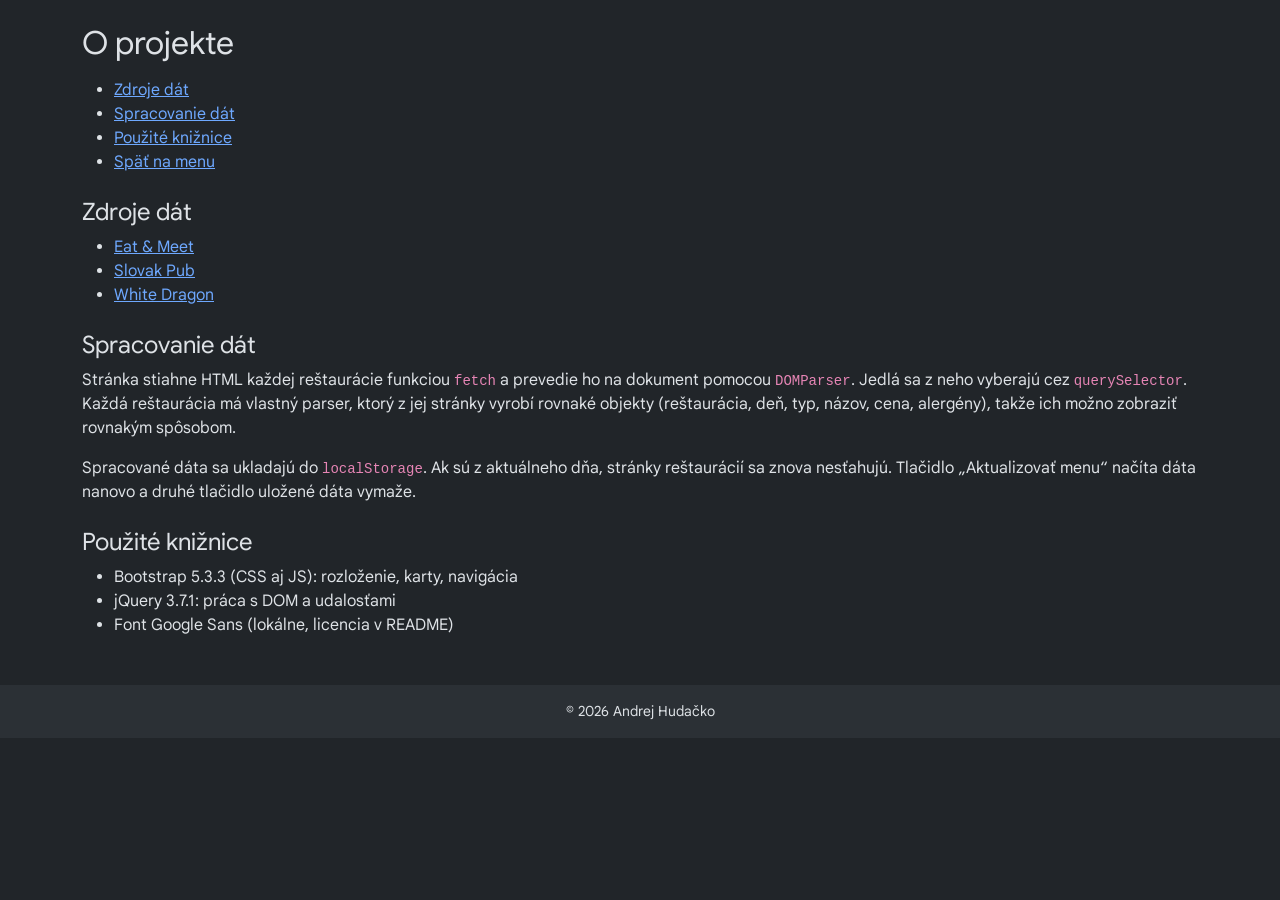
==== docs/about_project.html @ 51df569e "Stránka O projekte, lokálny font" ====
<!DOCTYPE html>
<html lang="sk" data-bs-theme="dark">
<head>
    <meta charset="UTF-8">
    <meta name="viewport" content="width=device-width, initial-scale=1.0">
    <title>O projekte | Where2Eat</title>
    <link rel="icon" type="image/png" href="../favicon_p.png">
    <link rel="stylesheet" href="https://cdn.jsdelivr.net/npm/bootstrap@5.3.3/dist/css/bootstrap.min.css">
    <link rel="stylesheet" href="../css/styles.css">
</head>
<body>
        <main class="container my-4">
        <h1 class="h2 mb-3">O projekte</h1>

        <!-- navigácia po sekciách stránky (nečíslovaný zoznam) -->
        <nav aria-label="Obsah stránky" class="mb-4">
            <ul>
                <li><a href="#zdroje">Zdroje dát</a></li>
                <li><a href="#spracovanie">Spracovanie dát</a></li>
                <li><a href="#kniznice">Použité knižnice</a></li>
                <li><a href="../index.html">Späť na menu</a></li>
            </ul>
        </nav>

        <section id="zdroje" class="mb-4">
            <h2 class="h4">Zdroje dát</h2>
            <ul>
                <li><a href="https://eatandmeet.sk/tyzdenne-menu" target="_blank" rel="noopener">Eat &amp; Meet</a></li>
                <li><a href="https://slovakpub.sk/denne-menu/" target="_blank" rel="noopener">Slovak Pub</a></li>
                <li><a href="https://whitedragon.sk/menucka/" target="_blank" rel="noopener">White Dragon</a></li>
            </ul>
        </section>

        <section id="spracovanie" class="mb-4">
            <h2 class="h4">Spracovanie dát</h2>
            <p>Stránka stiahne HTML každej reštaurácie funkciou <code>fetch</code> a prevedie ho na dokument pomocou <code>DOMParser</code>. Jedlá sa z neho vyberajú cez <code>querySelector</code>. Každá reštaurácia má vlastný parser, ktorý z jej stránky vyrobí rovnaké objekty (reštaurácia, deň, typ, názov, cena, alergény), takže ich možno zobraziť rovnakým spôsobom.</p>
            <p>Spracované dáta sa ukladajú do <code>localStorage</code>. Ak sú z aktuálneho dňa, stránky reštaurácií sa znova nesťahujú. Tlačidlo „Aktualizovať menu“ načíta dáta nanovo a druhé tlačidlo uložené dáta vymaže.</p>
        </section>

        <section id="kniznice" class="mb-4">
            <h2 class="h4">Použité knižnice</h2>
            <ul>
                <li>Bootstrap 5.3.3 (CSS aj JS): rozloženie, karty, navigácia</li>
                <li>jQuery 3.7.1: práca s DOM a udalosťami</li>
                <li>Font Google Sans (lokálne, licencia v README)</li>
            </ul>
        </section>
    </main>

    <footer class="bg-body-tertiary py-3 mt-5">
        <div class="container text-center small">
            <p class="mb-0">&copy; 2026 Andrej Hudačko</p>
        </div>
    </footer>

    <script src="https://cdn.jsdelivr.net/npm/bootstrap@5.3.3/dist/js/bootstrap.bundle.min.js"></script>
</body>
</html>
---- css/styles.css ----
@font-face {
    font-family: "Google Sans";
    src: url("../fonts/GoogleSans-VariableFont_GRAD,opsz,wght.woff2") format("woff2");
    font-weight: normal;
    font-style: normal;
    font-display: swap;
}

body {
    font-family: "Google Sans", sans-serif;
}
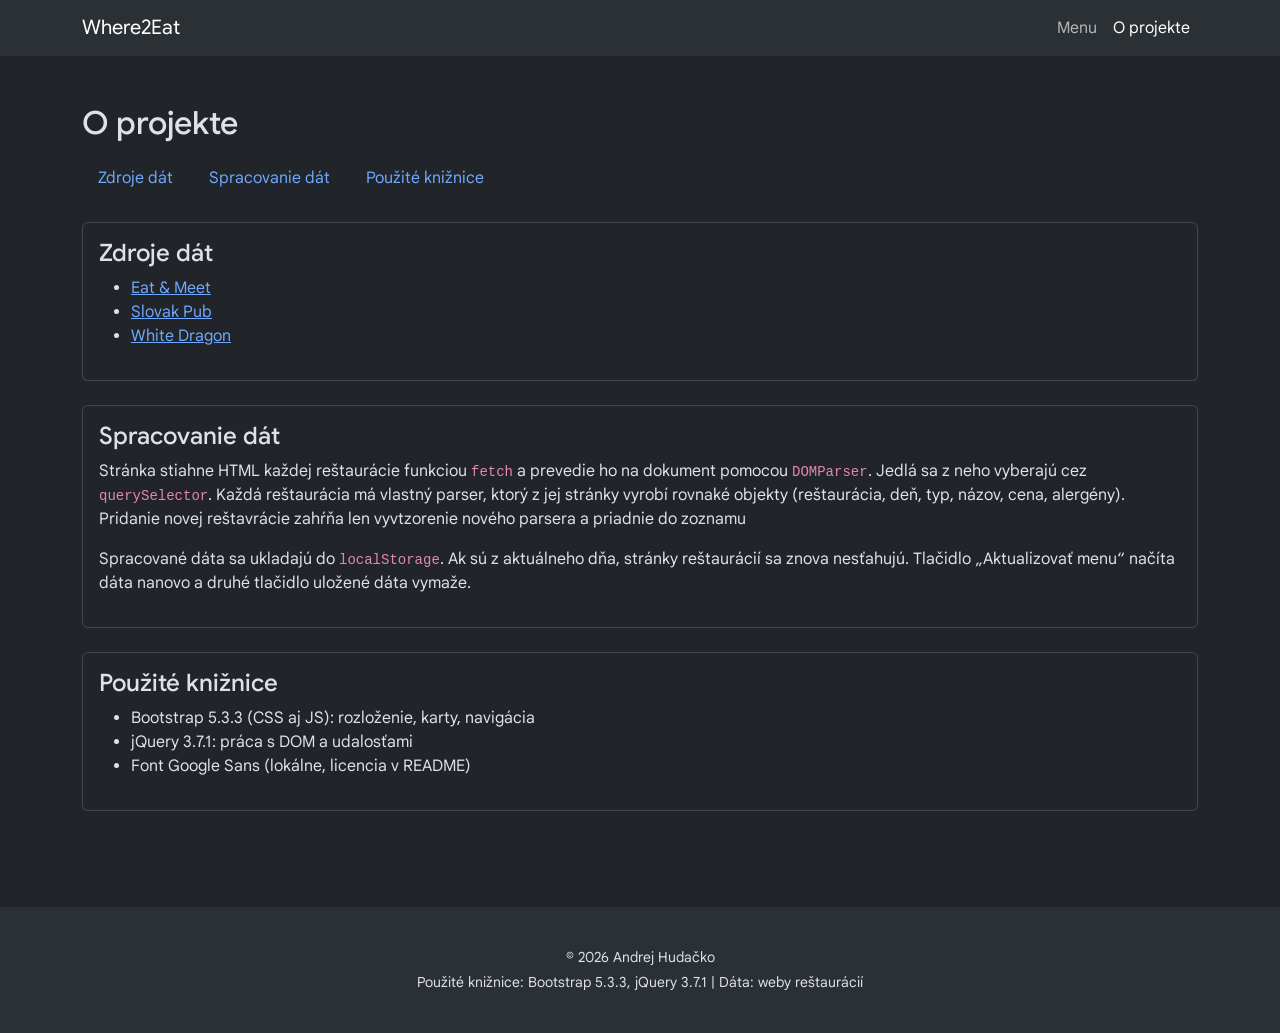
==== commit d19a6851: "readme" ====
--- a/docs/about_project.html
+++ b/docs/about_project.html
@@ -8,51 +8,90 @@
     <link rel="stylesheet" href="https://cdn.jsdelivr.net/npm/bootstrap@5.3.3/dist/css/bootstrap.min.css">
     <link rel="stylesheet" href="../css/styles.css">
 </head>
-<body>
-        <main class="container my-4">
-        <h1 class="h2 mb-3">O projekte</h1>
+<body class="d-flex flex-column min-vh-100">
+    <header>
+      <!-- navbar-expand-md: na mobile sa menu zbalí do hamburgera -->
+      <nav class="navbar navbar-expand-md bg-body-tertiary">
+        <div class="container">
+          <a class="navbar-brand" href="../index.html">Where2Eat</a>
+          <button
+            class="navbar-toggler"
+            type="button"
+            data-bs-toggle="collapse"
+            data-bs-target="#main-nav"
+          >
+            <span class="navbar-toggler-icon"></span>
+          </button>
+          <div class="collapse navbar-collapse" id="main-nav">
+            <ul class="navbar-nav ms-auto">
+              <li class="nav-item">
+                <a class="nav-link" href="../index.html">Menu</a>
+              </li>
+              <li class="nav-item">
+                <a class="nav-link active" href="about_project.html">O projekte</a>
+              </li>
+            </ul>
+          </div>
+        </div>
+      </nav>
+    </header>
+
+    <main class="container my-4">
+        <h1 class="h2 mb-3 mt-4">O projekte</h1>
 
         <!-- navigácia po sekciách stránky (nečíslovaný zoznam) -->
-        <nav aria-label="Obsah stránky" class="mb-4">
-            <ul>
-                <li><a href="#zdroje">Zdroje dát</a></li>
-                <li><a href="#spracovanie">Spracovanie dát</a></li>
-                <li><a href="#kniznice">Použité knižnice</a></li>
-                <li><a href="../index.html">Späť na menu</a></li>
+        <nav class="mb-4">
+            <ul class="nav nav-pills flex-wrap gap-1">
+                <li class="nav-item"><a class="nav-link" href="#zdroje">Zdroje dát</a></li>
+                <li class="nav-item"><a class="nav-link" href="#spracovanie">Spracovanie dát</a></li>
+                <li class="nav-item"><a class="nav-link" href="#kniznice">Použité knižnice</a></li>
             </ul>
         </nav>
 
-        <section id="zdroje" class="mb-4">
+        <section id="zdroje" class="card mb-4">
+            <div class="card-body">
             <h2 class="h4">Zdroje dát</h2>
             <ul>
                 <li><a href="https://eatandmeet.sk/tyzdenne-menu" target="_blank" rel="noopener">Eat &amp; Meet</a></li>
                 <li><a href="https://slovakpub.sk/denne-menu/" target="_blank" rel="noopener">Slovak Pub</a></li>
                 <li><a href="https://whitedragon.sk/menucka/" target="_blank" rel="noopener">White Dragon</a></li>
             </ul>
+            </div>
         </section>
 
-        <section id="spracovanie" class="mb-4">
+        <section id="spracovanie" class="card mb-4">
+            <div class="card-body">
             <h2 class="h4">Spracovanie dát</h2>
-            <p>Stránka stiahne HTML každej reštaurácie funkciou <code>fetch</code> a prevedie ho na dokument pomocou <code>DOMParser</code>. Jedlá sa z neho vyberajú cez <code>querySelector</code>. Každá reštaurácia má vlastný parser, ktorý z jej stránky vyrobí rovnaké objekty (reštaurácia, deň, typ, názov, cena, alergény), takže ich možno zobraziť rovnakým spôsobom.</p>
+            <p>Stránka stiahne HTML každej reštaurácie funkciou <code>fetch</code> a prevedie ho na dokument pomocou <code>DOMParser</code>. Jedlá sa z neho vyberajú cez <code>querySelector</code>. Každá reštaurácia má vlastný parser, ktorý z jej stránky vyrobí rovnaké objekty (reštaurácia, deň, typ, názov, cena, alergény). Pridanie novej reštavrácie zahŕňa len vyvtzorenie nového parsera a priadnie do zoznamu</p>
             <p>Spracované dáta sa ukladajú do <code>localStorage</code>. Ak sú z aktuálneho dňa, stránky reštaurácií sa znova nesťahujú. Tlačidlo „Aktualizovať menu“ načíta dáta nanovo a druhé tlačidlo uložené dáta vymaže.</p>
+            </div>
         </section>
 
-        <section id="kniznice" class="mb-4">
+        <section id="kniznice" class="card mb-4">
+            <div class="card-body">
             <h2 class="h4">Použité knižnice</h2>
             <ul>
                 <li>Bootstrap 5.3.3 (CSS aj JS): rozloženie, karty, navigácia</li>
                 <li>jQuery 3.7.1: práca s DOM a udalosťami</li>
                 <li>Font Google Sans (lokálne, licencia v README)</li>
             </ul>
+            </div>
         </section>
     </main>
 
     <footer class="bg-body-tertiary py-3 mt-5">
-        <div class="container text-center small">
-            <p class="mb-0">&copy; 2026 Andrej Hudačko</p>
-        </div>
-    </footer>
+      <div class="container text-center small">
+        <p class="mb-1 mt-4">&copy; 2026 Andrej Hudačko</p>
+        <p class="mb-4">
+          Použité knižnice: Bootstrap 5.3.3, jQuery 3.7.1 | Dáta: weby
+          reštaurácií
+        </p>
+      </div>
+    </footer class="bg-body-tertiary py-3 mt-auto ">
 
-    <script src="https://cdn.jsdelivr.net/npm/bootstrap@5.3.3/dist/js/bootstrap.bundle.min.js"></script>
-</body>
+        <!-- jQuery a Bootstrap (JS) -->
+        <script src="https://cdn.jsdelivr.net/npm/bootstrap@5.3.3/dist/js/bootstrap.bundle.min.js"></script>
+        <!-- vlastný kód; poradie: parsery, ukladanie, hlavná logika -->
+        
+    </body>
 </html>
--- a/css/styles.css
+++ b/css/styles.css
@@ -1,7 +1,7 @@
 @font-face {
     font-family: "Google Sans";
-    src: url("../fonts/GoogleSans-VariableFont_GRAD,opsz,wght.woff2") format("woff2");
-    font-weight: normal;
+    src: url("../fonts/google-sans.woff2") format("woff2");
+    font-weight: 100 900;
     font-style: normal;
     font-display: swap;
 }
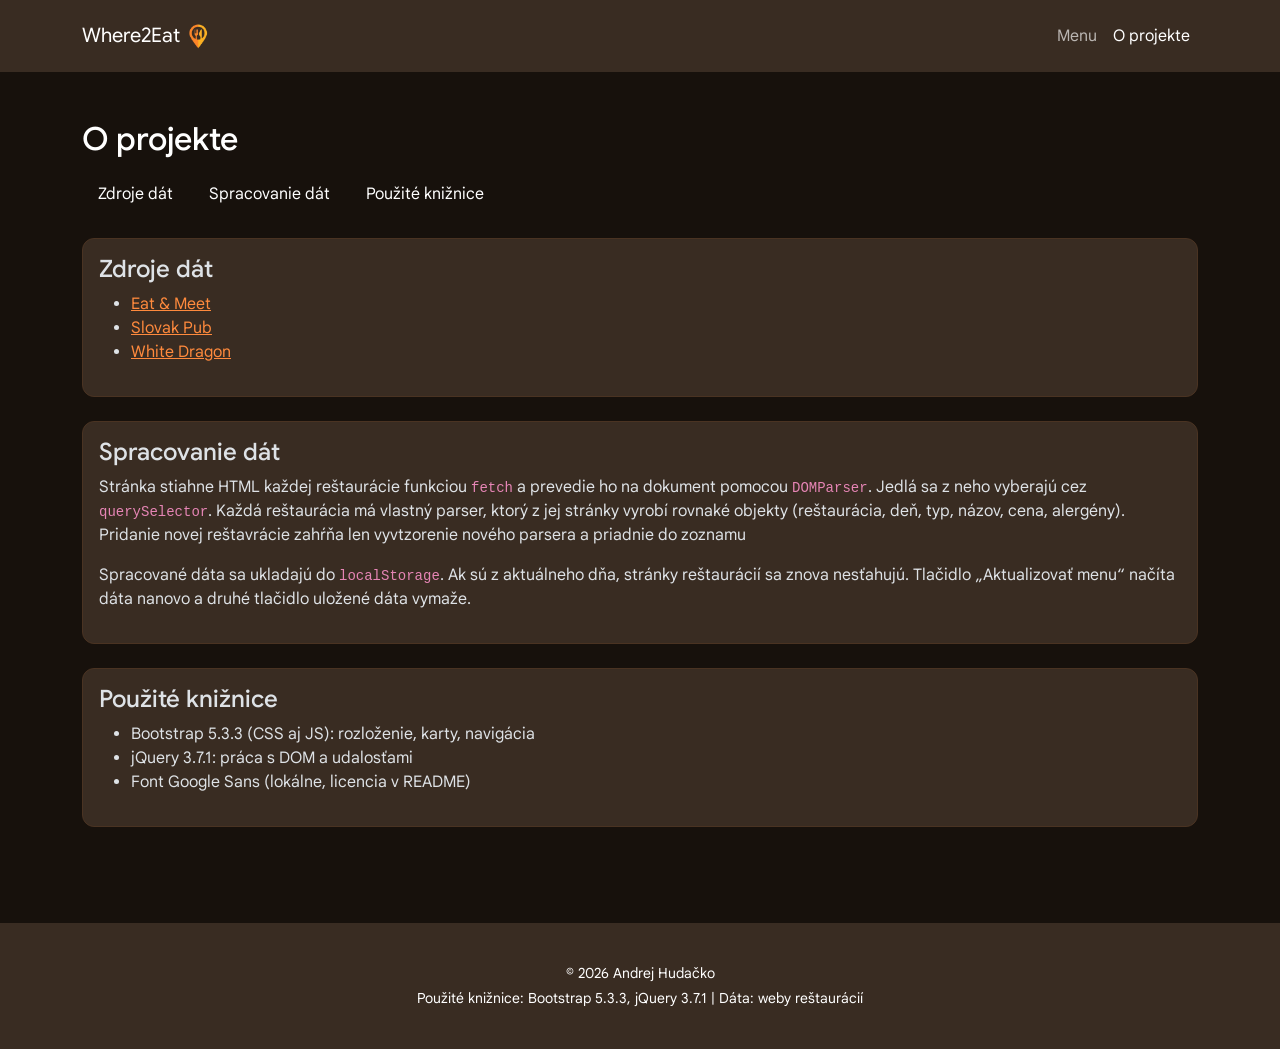
==== commit 444ed3d0: "doladeny design a funkcionality" ====
--- a/docs/about_project.html
+++ b/docs/about_project.html
@@ -4,16 +4,23 @@
     <meta charset="UTF-8">
     <meta name="viewport" content="width=device-width, initial-scale=1.0">
     <title>O projekte | Where2Eat</title>
-    <link rel="icon" type="image/png" href="../favicon_p.png">
+    <link rel="icon" type="image/png" href="../favicon.png">
+
+    <meta property="og:title" content="Where2Eat | Obedové menu v okolí FEI" />
+    <meta property="og:description" content="Denné menu reštaurácií v okolí FEI STU na jednom mieste." />
+    <meta property="og:image" content="https://TVOJA-ADRESA/img/preview.png" />
+
     <link rel="stylesheet" href="https://cdn.jsdelivr.net/npm/bootstrap@5.3.3/dist/css/bootstrap.min.css">
     <link rel="stylesheet" href="../css/styles.css">
 </head>
 <body class="d-flex flex-column min-vh-100">
     <header>
       <!-- navbar-expand-md: na mobile sa menu zbalí do hamburgera -->
-      <nav class="navbar navbar-expand-md bg-body-tertiary">
+      <nav class="navbar navbar-expand-md bg-body-tertiary py-3">
         <div class="container">
-          <a class="navbar-brand" href="../index.html">Where2Eat</a>
+          <a class="navbar-brand" href="../index.html">Where2Eat
+              <img src="../img/logo.png" alt="Logo Where2Eat" height="28" />
+          </a>
           <button
             class="navbar-toggler"
             type="button"
--- a/css/styles.css
+++ b/css/styles.css
@@ -1,3 +1,23 @@
+
+
+/* všetky farby stránky na jednom mieste */
+:root {
+    --bg: #17110c;                       /* pozadie stránky (tmavohnedá) */
+    --surface: #392c22;                  /* karty, navbar, footer */
+    --surface-header: #2d2118;           /* hlavička karty */
+    --border: #4a3322;                   /* okraje */
+    --text: #ffffff;                     /* hlavný text */
+    --text-muted: #bfae9f;               /* druhotný text */
+    --accent: #ff8a3d;                   /* oranžová */
+    --accent-hover: #ffa05e;             /* oranžová pri prejdení myšou */
+    --accent-soft: rgba(255, 138, 61, 0.12);   /* jemné pozadie pri hover */
+    --accent-active: rgba(255, 138, 61, 0.25); /* pozadie zvolenej záložky */
+    --on-accent: #1a1a1a;                /* text na oranžovom tlačidle */
+
+    --bs-secondary-color: var(--text-muted); /* prepíše sivú farbu v Bootstrape */
+}
+
+ 
 @font-face {
     font-family: "Google Sans";
     src: url("../fonts/google-sans.woff2") format("woff2");
@@ -8,4 +28,145 @@
 
 body {
     font-family: "Google Sans", sans-serif;
+    background-color: var(--bg);
+    color: var(--text);
+}
+
+a { /*odkazy*/
+    color: var(--accent);
+}
+
+a:hover {
+    color: var(--accent-hover);                 /* odkaz sa pri prejdení myšou zosvetlí */
+}
+
+.bg-body-tertiary {
+    background-color: var(--surface) !important; /* zmení pozadie navbaru a footeru na farbu kariet */
+}
+
+
+
+.nav-pills .nav-link {
+    color: var(--text);                         /* text všetkých záložiek je biely */
+}
+
+.nav-pills .nav-link:hover {
+    background-color: var(--accent-soft);       /* pri prejdení myšou sa za záložkou objaví jemný oranžový obdĺžnik */
+}
+
+/* musí byť až pod :hover, aby pri zvolenej záložke vyhralo toto pravidlo */
+.nav-pills .nav-link.active {
+    background-color: var(--accent-active);     /* zvolená záložka má výraznejší obdĺžnik, ale nie plne oranžový */
+}
+
+
+/* tlačidlo dnešného dňa: oranžový text, ak nie je práve zvolené */
+.nav-pills .nav-link.today {
+    color: var(--accent);
+}
+/*tlacidlo aktualizoavt menu*/ 
+
+.btn-primary { /*bootstrap premenne*/
+    --bs-btn-bg: var(--accent);                 /* pozadie tlačidla je oranžové (namiesto modrej) */
+    --bs-btn-border-color: var(--accent);       /* okraj tlačidla je oranžový */
+
+    --bs-btn-color: var(--on-accent);           /* text v tlačidle je tmavý, aby bol čitateľný */
+
+    --bs-btn-hover-bg: var(--accent-hover);     /* pri prejdení myšou sa pozadie zosvetlí */
+    --bs-btn-hover-border-color: var(--accent-hover); /* okraj sa pri hover zosvetlí tiež */
+    --bs-btn-hover-color: var(--on-accent);     /* text pri hover ostane tmavý */
+    
+    --bs-btn-active-bg: var(--accent-hover);    /* farba pozadia v okamihu kliknutia */
+    --bs-btn-active-border-color: var(--accent-hover); /* farba okraja v okamihu kliknutia */
+    --bs-btn-active-color: var(--on-accent);    /* farba textu v okamihu kliknutia */
+}
+
+
+
+.form-check-input:checked { /*check*/
+    background-color: var(--accent);            /* zaškrtnuté políčko filtra je oranžové (namiesto modrého) */
+    border-color: var(--accent);                /* okraj zaškrtnutého políčka je oranžový */
+}
+
+/* tlačidlá filtra reštaurácií a prepínača LIVE / LOCAL: rovnaký vzhľad ako záložky dní */
+#restaurant-filter .btn,
+#source-switch .btn {
+    --bs-btn-color: var(--text);                  /* text je biely */
+    --bs-btn-bg: transparent;                     /* v pokoji bez pozadia */
+    --bs-btn-border-color: transparent;           /* žiadny rámček */
+    
+    --bs-btn-active-bg: var(--accent-active);     /* zapnuté tlačidlo má výraznejšie pozadie */
+    --bs-btn-active-border-color: transparent;    /* a stále bez rámčeka */
+    --bs-btn-active-color: var(--text);         /* s oranžovým textom */
+}
+
+/* vypnuté tlačidlo filtra pri prejdení myšou: jemný oranžový obdĺžnik */
+#restaurant-filter .btn-check:not(:checked) + .btn:hover,
+#source-switch .btn-check:not(:checked) + .btn:hover {
+    background-color: var(--accent-soft);
+}
+
+/* tmavý obdĺžnik okolo prepínača LIVE / LOCAL */
+#source-switch {
+    background-color: var(--surface-header);
+    border-radius: var(--bs-border-radius);
+}
+
+/* väčšie odsadenie vnútri tlačidiel prepínača (na mobile ho prepíše pravidlo nižšie) */
+#source-switch .btn {
+    --bs-btn-padding-y: 0.6rem;                 /* zvislé odsadenie */
+    --bs-btn-padding-x: 1.5rem;                 /* vodorovné odsadenie */
+}
+
+.spinner-border {
+    color: var(--accent);                       /* točiace sa koliesko pri načítavaní je oranžové */
+}
+
+.alert-info {
+    --bs-alert-color: var(--accent);            /* text správy je oranžový (namiesto tyrkysovej) */
+    --bs-alert-bg: var(--accent-soft);          /* pozadie správy je jemne oranžové */
+    --bs-alert-border-color: var(--accent);     /* okraj správy je oranžový */
+}
+
+/*kary restauracii*/
+
+.card {
+    --bs-card-bg: var(--surface);               /* pozadie karty (tmavohnedá) */
+    --bs-card-border-color: var(--border);      /* farba okraja karty */
+    --bs-card-cap-bg: var(--surface-header);    /* pozadie hlavičky aj pätičky karty */
+    border-radius: 12px;                        /* zaoblené rohy karty */
+    overflow: hidden;                           /* obsah karty nevytŕča cez zaoblené rohy */
+}
+
+.card-header a {
+    text-decoration: none;                      /* názov reštaurácie nie je podčiarknutý (farba prichádza z pravidla pre odkazy) */
+}
+
+/* zoznam jedál vo vnútri karty */
+.list-group {
+    --bs-list-group-bg: transparent;            /* riadky nemajú vlastné pozadie, vidno farbu karty */
+    --bs-list-group-color: var(--text);         /* text riadkov je biely */
+    --bs-list-group-border-color: var(--on-accent);/* čiary medzi riadkami majú hnedú farbu */
+}
+
+.text-accent {
+    color: var(--accent);                       /* oranžový text (ISIC cena a poznámka o dotácii, trieda sa dáva v app.js) */
+}
+
+@media (max-width: 576px) {
+    .nav-pills .nav-link {
+        padding: 0.4rem 0.6rem;                 /* menšie odsadenie v záložkách dní */
+        font-size: 0.95rem;                     /* o niečo menšie písmo */
+    }
+
+    #restaurant-filter .btn,
+    #source-switch .btn {
+        --bs-btn-padding-y: 0.4rem;             /* menšie zvislé odsadenie tlačidiel filtra */
+        --bs-btn-padding-x: 0.6rem;             /* menšie vodorovné odsadenie tlačidiel filtra */
+        --bs-btn-font-size: 0.95rem;            /* menšie písmo tlačidiel filtra */
+    }
+
+    h1 {
+        font-size: 1.5rem;                      /* menší hlavný nadpis */
+    }
 }
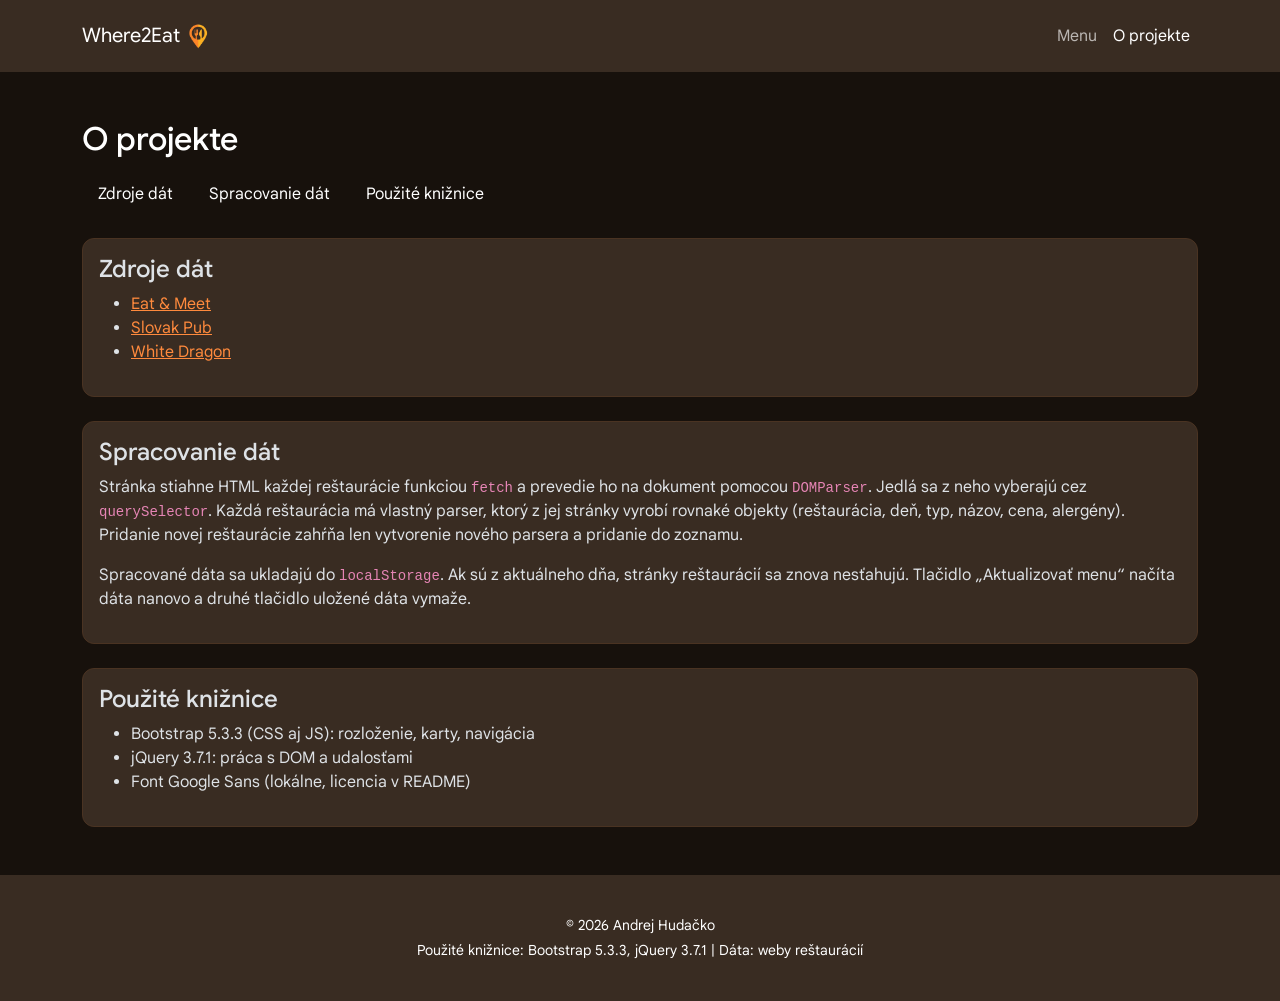
==== commit d79c99cc: "hopefully completed" ====
--- a/docs/about_project.html
+++ b/docs/about_project.html
@@ -4,11 +4,11 @@
     <meta charset="UTF-8">
     <meta name="viewport" content="width=device-width, initial-scale=1.0">
     <title>O projekte | Where2Eat</title>
-    <link rel="icon" type="image/png" href="../favicon.png">
+    <link rel="icon" type="image/png" href="../img/favicon.png">
 
-    <meta property="og:title" content="Where2Eat | Obedové menu v okolí FEI" />
-    <meta property="og:description" content="Denné menu reštaurácií v okolí FEI STU na jednom mieste." />
-    <meta property="og:image" content="https://TVOJA-ADRESA/img/preview.png" />
+    <meta property="og:title" content="Where2Eat | Obedové menu v okolí FEI">
+    <meta property="og:description" content="Denné menu reštaurácií v okolí FEI STU na jednom mieste.">
+    <meta property="og:image" content="img/favicon.png">
 
     <link rel="stylesheet" href="https://cdn.jsdelivr.net/npm/bootstrap@5.3.3/dist/css/bootstrap.min.css">
     <link rel="stylesheet" href="../css/styles.css">
@@ -19,7 +19,7 @@
       <nav class="navbar navbar-expand-md bg-body-tertiary py-3">
         <div class="container">
           <a class="navbar-brand" href="../index.html">Where2Eat
-              <img src="../img/logo.png" alt="Logo Where2Eat" height="28" />
+              <img src="../img/logo.png" alt="Logo Where2Eat" height="28">
           </a>
           <button
             class="navbar-toggler"
@@ -69,7 +69,7 @@
         <section id="spracovanie" class="card mb-4">
             <div class="card-body">
             <h2 class="h4">Spracovanie dát</h2>
-            <p>Stránka stiahne HTML každej reštaurácie funkciou <code>fetch</code> a prevedie ho na dokument pomocou <code>DOMParser</code>. Jedlá sa z neho vyberajú cez <code>querySelector</code>. Každá reštaurácia má vlastný parser, ktorý z jej stránky vyrobí rovnaké objekty (reštaurácia, deň, typ, názov, cena, alergény). Pridanie novej reštavrácie zahŕňa len vyvtzorenie nového parsera a priadnie do zoznamu</p>
+            <p>Stránka stiahne HTML každej reštaurácie funkciou <code>fetch</code> a prevedie ho na dokument pomocou <code>DOMParser</code>. Jedlá sa z neho vyberajú cez <code>querySelector</code>. Každá reštaurácia má vlastný parser, ktorý z jej stránky vyrobí rovnaké objekty (reštaurácia, deň, typ, názov, cena, alergény). Pridanie novej reštaurácie zahŕňa len vytvorenie nového parsera a pridanie do zoznamu.</p>
             <p>Spracované dáta sa ukladajú do <code>localStorage</code>. Ak sú z aktuálneho dňa, stránky reštaurácií sa znova nesťahujú. Tlačidlo „Aktualizovať menu“ načíta dáta nanovo a druhé tlačidlo uložené dáta vymaže.</p>
             </div>
         </section>
@@ -86,7 +86,7 @@
         </section>
     </main>
 
-    <footer class="bg-body-tertiary py-3 mt-5">
+    <footer class="bg-body-tertiary py-3 mt-auto">
       <div class="container text-center small">
         <p class="mb-1 mt-4">&copy; 2026 Andrej Hudačko</p>
         <p class="mb-4">
@@ -94,7 +94,7 @@
           reštaurácií
         </p>
       </div>
-    </footer class="bg-body-tertiary py-3 mt-auto ">
+    </footer>
 
         <!-- jQuery a Bootstrap (JS) -->
         <script src="https://cdn.jsdelivr.net/npm/bootstrap@5.3.3/dist/js/bootstrap.bundle.min.js"></script>
--- a/css/styles.css
+++ b/css/styles.css
@@ -114,7 +114,7 @@
 
 /* väčšie odsadenie vnútri tlačidiel prepínača (na mobile ho prepíše pravidlo nižšie) */
 #source-switch .btn {
-    --bs-btn-padding-y: 0.6rem;                 /* zvislé odsadenie */
+    --bs-btn-padding-y: 0.4rem;                 /* zvislé odsadenie */
     --bs-btn-padding-x: 1.5rem;                 /* vodorovné odsadenie */
 }
 
@@ -129,6 +129,15 @@
 }
 
 /*kary restauracii*/
+
+.list-group {
+    --bs-list-group-bg: transparent;            /* riadky nemajú vlastné pozadie, vidno farbu karty */
+    --bs-list-group-color: var(--text);         /* text riadkov je biely */
+    --bs-list-group-border-color: var(--on-accent);/* čiary medzi riadkami majú hnedú farbu */
+    --bs-list-group-item-padding-y: 0.9rem;     /* zvislé odsadenie riadku (predvolene 0.5rem) */
+    --bs-list-group-item-padding-x: 1.25rem;    /* vodorovné odsadenie riadku (predvolene 1rem) */
+}
+
 
 .card {
     --bs-card-bg: var(--surface);               /* pozadie karty (tmavohnedá) */
